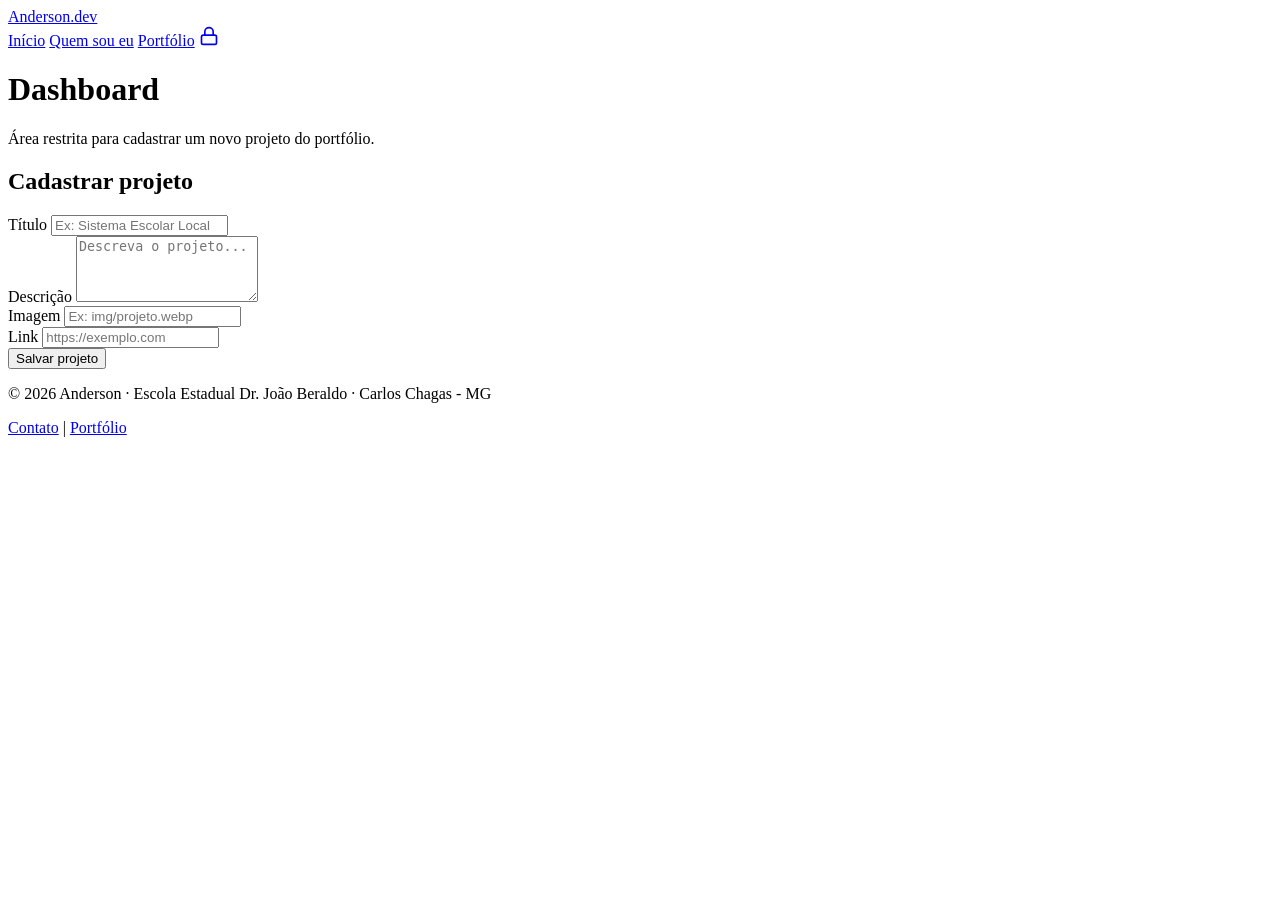
==== dashboard.html @ cd8cee8b "Create dashboard.html" ====
<!DOCTYPE html>
<html lang="pt-BR">
<head>
    <meta charset="UTF-8">
    <meta name="viewport" content="width=device-width, initial-scale=1.0">
    <meta name="robots" content="noindex">
    <meta name="description" content="Área administrativa restrita para cadastro de novos projetos.">
    <title>Dashboard | Portfólio</title>
    <link rel="stylesheet" href="css/style.css">
</head>
<body>

    <header class="header">
        <div class="logo">
            <a href="index.html">Anderson.dev</a>
        </div>
        <nav class="nav" aria-label="Menu principal">
            <a href="index.html">Início</a>
            <a href="quemsoueu.html">Quem sou eu</a>
            <a href="portfolio.html">Portfólio</a>
            <a href="login.html" class="lock-icon" aria-label="Acesso restrito ao painel" title="Área Restrita">
                <svg xmlns="http://www.w3.org/2000/svg" width="20" height="20" viewBox="0 0 24 24" fill="none" stroke="currentColor" stroke-width="2" stroke-linecap="round" stroke-linejoin="round">
                    <rect x="3" y="11" width="18" height="11" rx="2" ry="2"></rect>
                    <path d="M7 11V7a5 5 0 0 1 10 0v4"></path>
                </svg>
            </a>
        </nav>
    </header>

    <main class="container">
        <h1>Dashboard</h1>
        <p class="subtitle">Área restrita para cadastrar um novo projeto do portfólio.</p>

        <section class="dashboard-form-section">
            <h2>Cadastrar projeto</h2>
            <form id="projeto-form">
                <div class="form-group">
                    <label for="titulo">Título</label>
                    <input type="text" id="titulo" name="titulo" placeholder="Ex: Sistema Escolar Local" required>
                </div>

                <div class="form-group">
                    <label for="descricao">Descrição</label>
                    <textarea id="descricao" name="descricao" rows="4" placeholder="Descreva o projeto..." required></textarea>
                </div>

                <div class="form-group">
                    <label for="imagem">Imagem</label>
                    <input type="text" id="imagem" name="imagem" placeholder="Ex: img/projeto.webp" required>
                </div>

                <div class="form-group">
                    <label for="link">Link</label>
                    <input type="url" id="link" name="link" placeholder="https://exemplo.com" required>
                </div>

                <button type="submit" class="btn btn-primary">Salvar projeto</button>
            </form>
        </section>
    </main>

    <footer class="footer">
        <p>&copy; 2026 Anderson · Escola Estadual Dr. João Beraldo · Carlos Chagas - MG</p>
        <div class="social-footer">
            <a href="quemsoueu.html">Contato</a> |
            <a href="portfolio.html">Portfólio</a>
        </div>
    </footer>

</body>
</html>
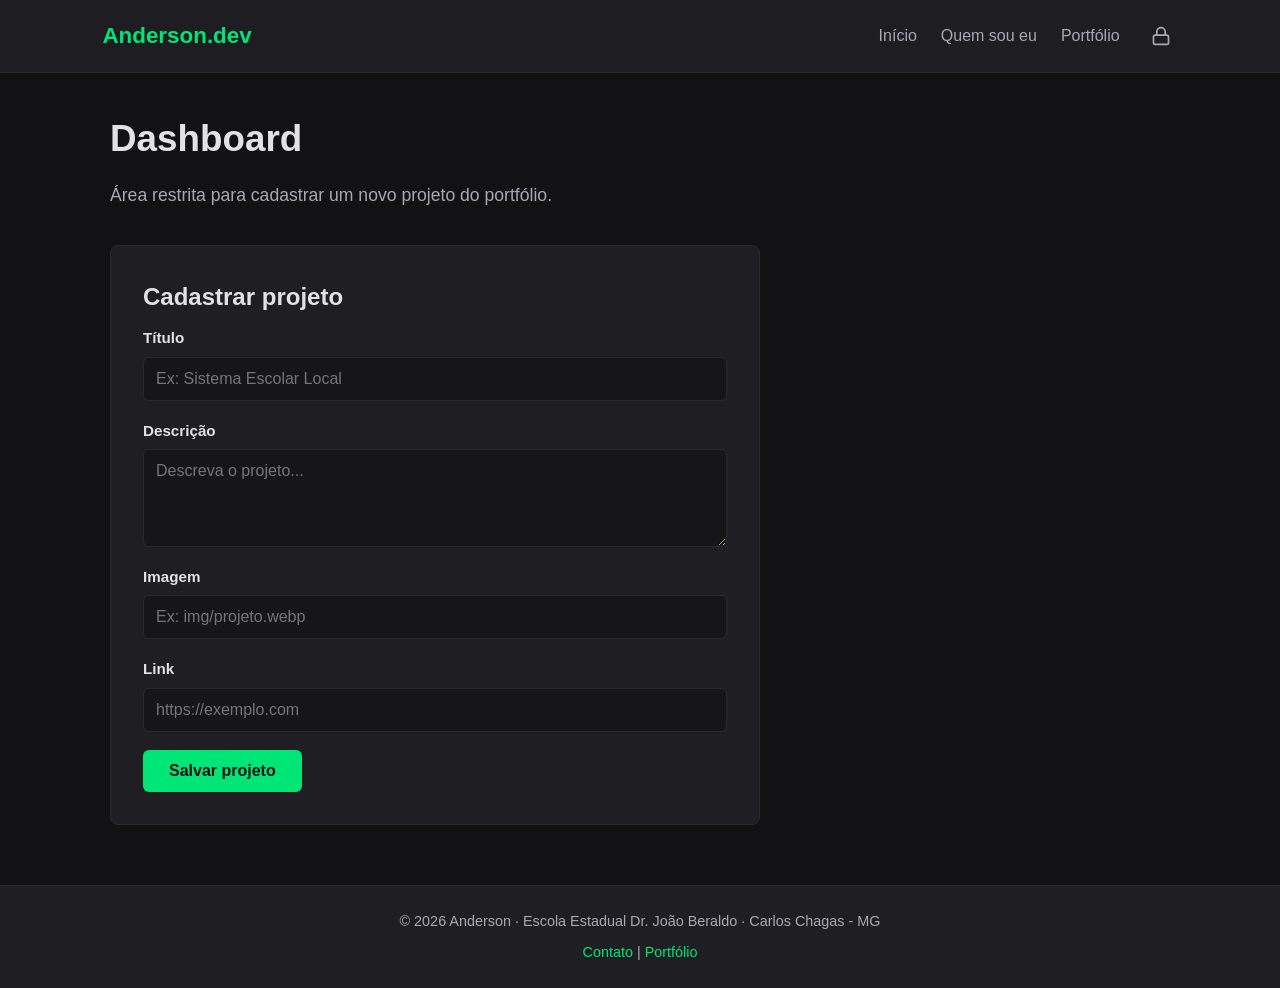
==== commit f4b510f1: "Update dashboard.html" ====
--- a/dashboard.html
+++ b/dashboard.html
@@ -66,6 +66,31 @@
             <a href="portfolio.html">Portfólio</a>
         </div>
     </footer>
+<script type="module">
+    import { cadastrarProjeto } from "./supabase/projetos.js";
 
+    const form = document.getElementById("projeto-form");
+
+    if (form) {
+        form.addEventListener("submit", async (event) => {
+            event.preventDefault();
+
+            const novoProjeto = {
+                titulo: document.getElementById("titulo").value.trim(),
+                descricao: document.getElementById("descricao").value.trim(),
+                imagem: document.getElementById("imagem").value.trim(),
+                link: document.getElementById("link").value.trim()
+            };
+
+            try {
+                await cadastrarProjeto(novoProjeto);
+                alert("Projeto salvo com sucesso no Supabase!");
+                form.reset();
+            } catch (erro) {
+                alert(erro.message);
+            }
+        });
+    }
+</script>
 </body>
 </html>
--- a/css/style.css
+++ b/css/style.css
@@ -0,0 +1,444 @@
+:root {
+    --bg-main: #121214;
+    --bg-card: #1f1f23;
+    --bg-input: #161619;
+    --text-main: #e1e1e6;
+    --text-muted: #a8a8b3;
+    --primary: #00e676;
+    --primary-hover: #00c853;
+    --border: #29292e;
+    --error: #ff5252;
+}
+
+* {
+    margin: 0;
+    padding: 0;
+    box-sizing: border-box;
+    font-family: 'Segoe UI', Tahoma, Geneva, Verdana, sans-serif;
+}
+
+body {
+    background-color: var(--bg-main);
+    color: var(--text-main);
+    line-height: 1.6;
+    display: flex;
+    flex-direction: column;
+    min-height: 100vh;
+}
+
+main {
+    flex: 1;
+}
+
+.container {
+    max-width: 1100px;
+    margin: 0 auto;
+    padding: 110px 20px 60px;
+    width: 100%;
+}
+
+.header {
+    display: flex;
+    justify-content: space-between;
+    align-items: center;
+    padding: 18px 8%;
+    background-color: rgba(31, 31, 35, 0.95);
+    backdrop-filter: blur(8px);
+    border-bottom: 1px solid var(--border);
+    position: fixed;
+    width: 100%;
+    top: 0;
+    z-index: 1000;
+}
+
+.logo a {
+    font-size: 1.4rem;
+    font-weight: bold;
+    color: var(--primary);
+    text-decoration: none;
+}
+
+.nav {
+    display: flex;
+    align-items: center;
+    gap: 24px;
+}
+
+.nav a {
+    color: var(--text-muted);
+    text-decoration: none;
+    font-weight: 500;
+    transition: color 0.3s;
+    display: flex;
+    align-items: center;
+}
+
+.nav a:hover,
+.nav a.active {
+    color: var(--primary);
+}
+
+.lock-icon {
+    padding: 6px;
+    border-radius: 6px;
+    border: 1px solid transparent;
+}
+
+.lock-icon:hover {
+    border-color: var(--border);
+    background-color: var(--bg-main);
+}
+
+.hero {
+    max-width: 1100px;
+    margin: 0 auto;
+    padding: 130px 20px 60px;
+    display: flex;
+    align-items: center;
+    gap: 40px;
+    flex-wrap: wrap;
+    justify-content: center;
+}
+
+.hero-image img {
+    border-radius: 50%;
+    border: 3px solid var(--primary);
+    object-fit: cover;
+    background-color: var(--bg-card);
+}
+
+.hero-content {
+    max-width: 600px;
+}
+
+.hero-content h1 {
+    font-size: 2.5rem;
+    line-height: 1.2;
+    margin-bottom: 16px;
+}
+
+.highlight {
+    color: var(--primary);
+}
+
+.hero-content p {
+    color: var(--text-muted);
+    font-size: 1.1rem;
+    margin-bottom: 24px;
+}
+
+.skills-list {
+    list-style: none;
+    display: flex;
+    flex-wrap: wrap;
+    gap: 10px;
+    margin-bottom: 28px;
+}
+
+.skills-list li {
+    background-color: var(--bg-card);
+    border: 1px solid var(--border);
+    color: var(--primary);
+    padding: 6px 14px;
+    border-radius: 20px;
+    font-size: 0.9rem;
+    font-weight: 500;
+}
+
+.btn,
+.btn-primary {
+    display: inline-block;
+    padding: 12px 26px;
+    background-color: var(--primary);
+    color: #121214;
+    font-weight: bold;
+    text-decoration: none;
+    border: none;
+    border-radius: 6px;
+    cursor: pointer;
+    font-size: 1rem;
+    transition: background-color 0.2s, transform 0.2s;
+}
+
+.btn:hover,
+.btn-primary:hover {
+    background-color: var(--primary-hover);
+    transform: translateY(-2px);
+}
+
+.btn-full {
+    width: 100%;
+    text-align: center;
+}
+
+.atualidades {
+    max-width: 1100px;
+    margin: 0 auto;
+    padding: 40px 20px 80px;
+}
+
+.atualidades h2 {
+    font-size: 1.8rem;
+    margin-bottom: 24px;
+    border-left: 4px solid var(--primary);
+    padding-left: 12px;
+}
+
+.news-card {
+    background-color: var(--bg-card);
+    border: 1px solid var(--border);
+    border-radius: 8px;
+    padding: 24px;
+    margin-bottom: 20px;
+    transition: border-color 0.3s;
+}
+
+.news-card:hover {
+    border-color: var(--primary);
+}
+
+.news-card h3 {
+    font-size: 1.25rem;
+    margin-bottom: 10px;
+    color: #ffffff;
+}
+
+.news-card p {
+    color: var(--text-muted);
+}
+
+.container h1 {
+    font-size: 2.3rem;
+    margin-bottom: 12px;
+}
+
+.subtitle {
+    color: var(--text-muted);
+    margin-bottom: 36px;
+    font-size: 1.1rem;
+}
+
+.about-section {
+    background-color: var(--bg-card);
+    border: 1px solid var(--border);
+    border-radius: 8px;
+    padding: 28px;
+    margin-bottom: 24px;
+}
+
+.about-section h2 {
+    color: var(--primary);
+    font-size: 1.4rem;
+    margin-bottom: 14px;
+}
+
+.about-section p,
+.about-section li {
+    color: var(--text-muted);
+}
+
+.interests-list,
+.contact-links {
+    list-style: none;
+    display: flex;
+    flex-direction: column;
+    gap: 10px;
+}
+
+.contact-links a {
+    color: var(--primary);
+    text-decoration: none;
+}
+
+.contact-links a:hover {
+    text-decoration: underline;
+}
+
+.projects-grid {
+    display: grid;
+    grid-template-columns: repeat(auto-fit, minmax(300px, 1fr));
+    gap: 24px;
+}
+
+.project-card {
+    background-color: var(--bg-card);
+    border: 1px solid var(--border);
+    border-radius: 8px;
+    overflow: hidden;
+    display: flex;
+    flex-direction: column;
+    transition: transform 0.3s, border-color 0.3s;
+}
+
+.project-card:hover {
+    transform: translateY(-4px);
+    border-color: var(--primary);
+}
+
+.project-card img {
+    width: 100%;
+    height: 180px;
+    object-fit: cover;
+    background-color: #29292e;
+}
+
+.card-content {
+    padding: 22px;
+    display: flex;
+    flex-direction: column;
+    flex: 1;
+}
+
+.card-content h2 {
+    font-size: 1.3rem;
+    margin-bottom: 10px;
+}
+
+.card-content p {
+    color: var(--text-muted);
+    font-size: 0.95rem;
+    margin-bottom: 16px;
+    flex: 1;
+}
+
+.tags {
+    display: flex;
+    flex-wrap: wrap;
+    gap: 8px;
+    margin-bottom: 18px;
+}
+
+.tags span {
+    background-color: var(--bg-main);
+    color: var(--primary);
+    font-size: 0.8rem;
+    padding: 4px 10px;
+    border-radius: 4px;
+    border: 1px solid var(--border);
+}
+
+.btn-card {
+    display: inline-block;
+    text-align: center;
+    padding: 10px 16px;
+    border: 1px solid var(--primary);
+    color: var(--primary);
+    text-decoration: none;
+    border-radius: 6px;
+    font-weight: 600;
+    transition: all 0.2s;
+}
+
+.btn-card:hover {
+    background-color: var(--primary);
+    color: #121214;
+}
+
+.auth-container {
+    display: flex;
+    justify-content: center;
+    align-items: center;
+}
+
+.auth-box,
+.dashboard-form-section {
+    background-color: var(--bg-card);
+    border: 1px solid var(--border);
+    border-radius: 8px;
+    padding: 32px;
+    width: 100%;
+    max-width: 480px;
+}
+
+.dashboard-form-section {
+    max-width: 650px;
+    margin-top: 24px;
+}
+
+.auth-box h1,
+.dashboard-form-section h2 {
+    margin-bottom: 10px;
+}
+
+.auth-box p {
+    color: var(--text-muted);
+    margin-bottom: 24px;
+}
+
+.form-group {
+    margin-bottom: 18px;
+    display: flex;
+    flex-direction: column;
+    gap: 6px;
+}
+
+.form-group label {
+    font-weight: 600;
+    font-size: 0.95rem;
+}
+
+.form-group input,
+.form-group textarea {
+    background-color: var(--bg-input);
+    border: 1px solid var(--border);
+    border-radius: 6px;
+    padding: 12px;
+    color: var(--text-main);
+    font-size: 1rem;
+}
+
+.form-group input:focus,
+.form-group textarea:focus {
+    outline: none;
+    border-color: var(--primary);
+}
+
+.error-msg {
+    color: var(--error);
+    font-size: 0.9rem;
+    margin-bottom: 14px;
+    min-height: 20px;
+}
+
+.footer {
+    background-color: var(--bg-card);
+    border-top: 1px solid var(--border);
+    padding: 24px 8%;
+    text-align: center;
+    color: var(--text-muted);
+    font-size: 0.9rem;
+}
+
+.footer a {
+    color: var(--primary);
+    text-decoration: none;
+}
+
+.footer a:hover {
+    text-decoration: underline;
+}
+
+.social-footer {
+    margin-top: 8px;
+}
+
+@media (max-width: 768px) {
+    .header {
+        flex-direction: column;
+        gap: 12px;
+        padding: 14px 5%;
+    }
+
+    .hero {
+        padding-top: 160px;
+        text-align: center;
+    }
+
+    .skills-list {
+        justify-content: center;
+    }
+
+    .container {
+        padding-top: 140px;
+    }
+}
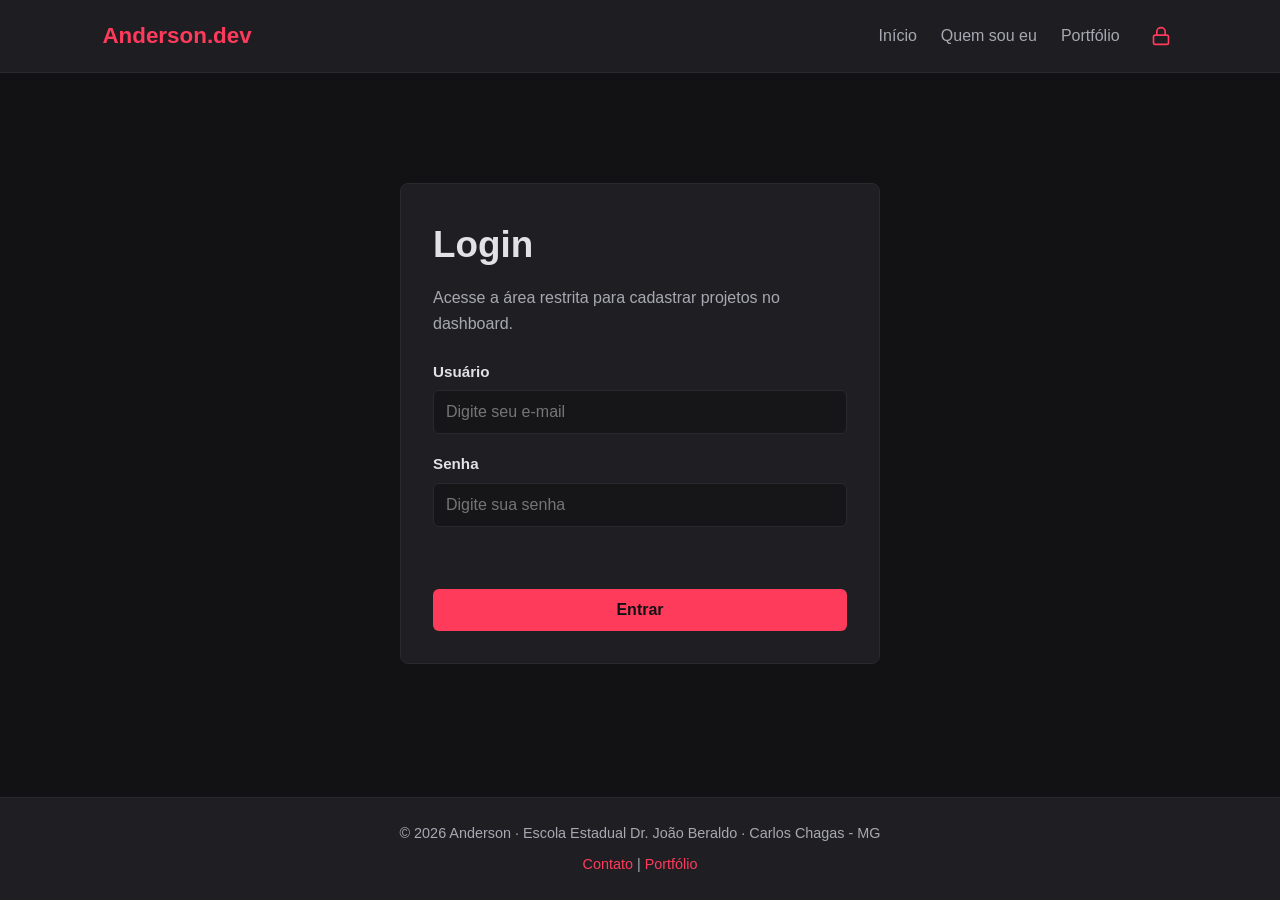
==== commit c81f3c02: "Update dashboard.html" ====
--- a/dashboard.html
+++ b/dashboard.html
@@ -19,7 +19,7 @@
             <a href="quemsoueu.html">Quem sou eu</a>
             <a href="portfolio.html">Portfólio</a>
             <a href="login.html" class="lock-icon" aria-label="Acesso restrito ao painel" title="Área Restrita">
-                <svg xmlns="http://www.w3.org/2000/svg" width="20" height="20" viewBox="0 0 24 24" fill="none" stroke="currentColor" stroke-width="2" stroke-linecap="round" stroke-linejoin="round">
+                <svg xmlns="http://www.w3.org/2000/svg" width="20" height="20" viewBox="0 0 24 24" fill="none" stroke="currentColor" stroke-width="2" stroke-linecap="round" stroke-linejoin="round" aria-hidden="true">
                     <rect x="3" y="11" width="18" height="11" rx="2" ry="2"></rect>
                     <path d="M7 11V7a5 5 0 0 1 10 0v4"></path>
                 </svg>
@@ -66,31 +66,37 @@
             <a href="portfolio.html">Portfólio</a>
         </div>
     </footer>
-<script type="module">
-    import { cadastrarProjeto } from "./supabase/projetos.js";
 
-    const form = document.getElementById("projeto-form");
+    <script type="module">
+        import { cadastrarProjeto } from "./supabase/projetos.js";
 
-    if (form) {
-        form.addEventListener("submit", async (event) => {
-            event.preventDefault();
+        if (sessionStorage.getItem("logado") !== "true") {
+            window.location.href = "login.html";
+        }
 
-            const novoProjeto = {
-                titulo: document.getElementById("titulo").value.trim(),
-                descricao: document.getElementById("descricao").value.trim(),
-                imagem: document.getElementById("imagem").value.trim(),
-                link: document.getElementById("link").value.trim()
-            };
+        const form = document.getElementById("projeto-form");
 
-            try {
-                await cadastrarProjeto(novoProjeto);
-                alert("Projeto salvo com sucesso no Supabase!");
-                form.reset();
-            } catch (erro) {
-                alert(erro.message);
-            }
-        });
-    }
-</script>
+        if (form) {
+            form.addEventListener("submit", async (event) => {
+                event.preventDefault();
+
+                const novoProjeto = {
+                    nome: document.getElementById("titulo").value.trim(),
+                    descricao: document.getElementById("descricao").value.trim(),
+                    imagem: document.getElementById("imagem").value.trim(),
+                    link: document.getElementById("link").value.trim()
+                };
+
+                try {
+                    await cadastrarProjeto(novoProjeto);
+                    alert("Projeto salvo com sucesso no Supabase!");
+                    form.reset();
+                } catch (erro) {
+                    alert(erro.message);
+                }
+            });
+        }
+    </script>
+
 </body>
 </html>
--- a/css/style.css
+++ b/css/style.css
@@ -1,13 +1,22 @@
+
 :root {
     --bg-main: #121214;
     --bg-card: #1f1f23;
     --bg-input: #161619;
     --text-main: #e1e1e6;
     --text-muted: #a8a8b3;
-    --primary: #00e676;
-    --primary-hover: #00c853;
+    --primary: #ff3b5c;
+    --primary-hover: #e02446;
     --border: #29292e;
     --error: #ff5252;
+}
+
+.hero-image img {
+    border-radius: 50%;
+    border: 3px solid var(--primary);
+    object-fit: cover;
+    background-color: var(--bg-card);
+    box-shadow: 0 0 25px rgba(255, 59, 92, 0.2);
 }
 
 * {
